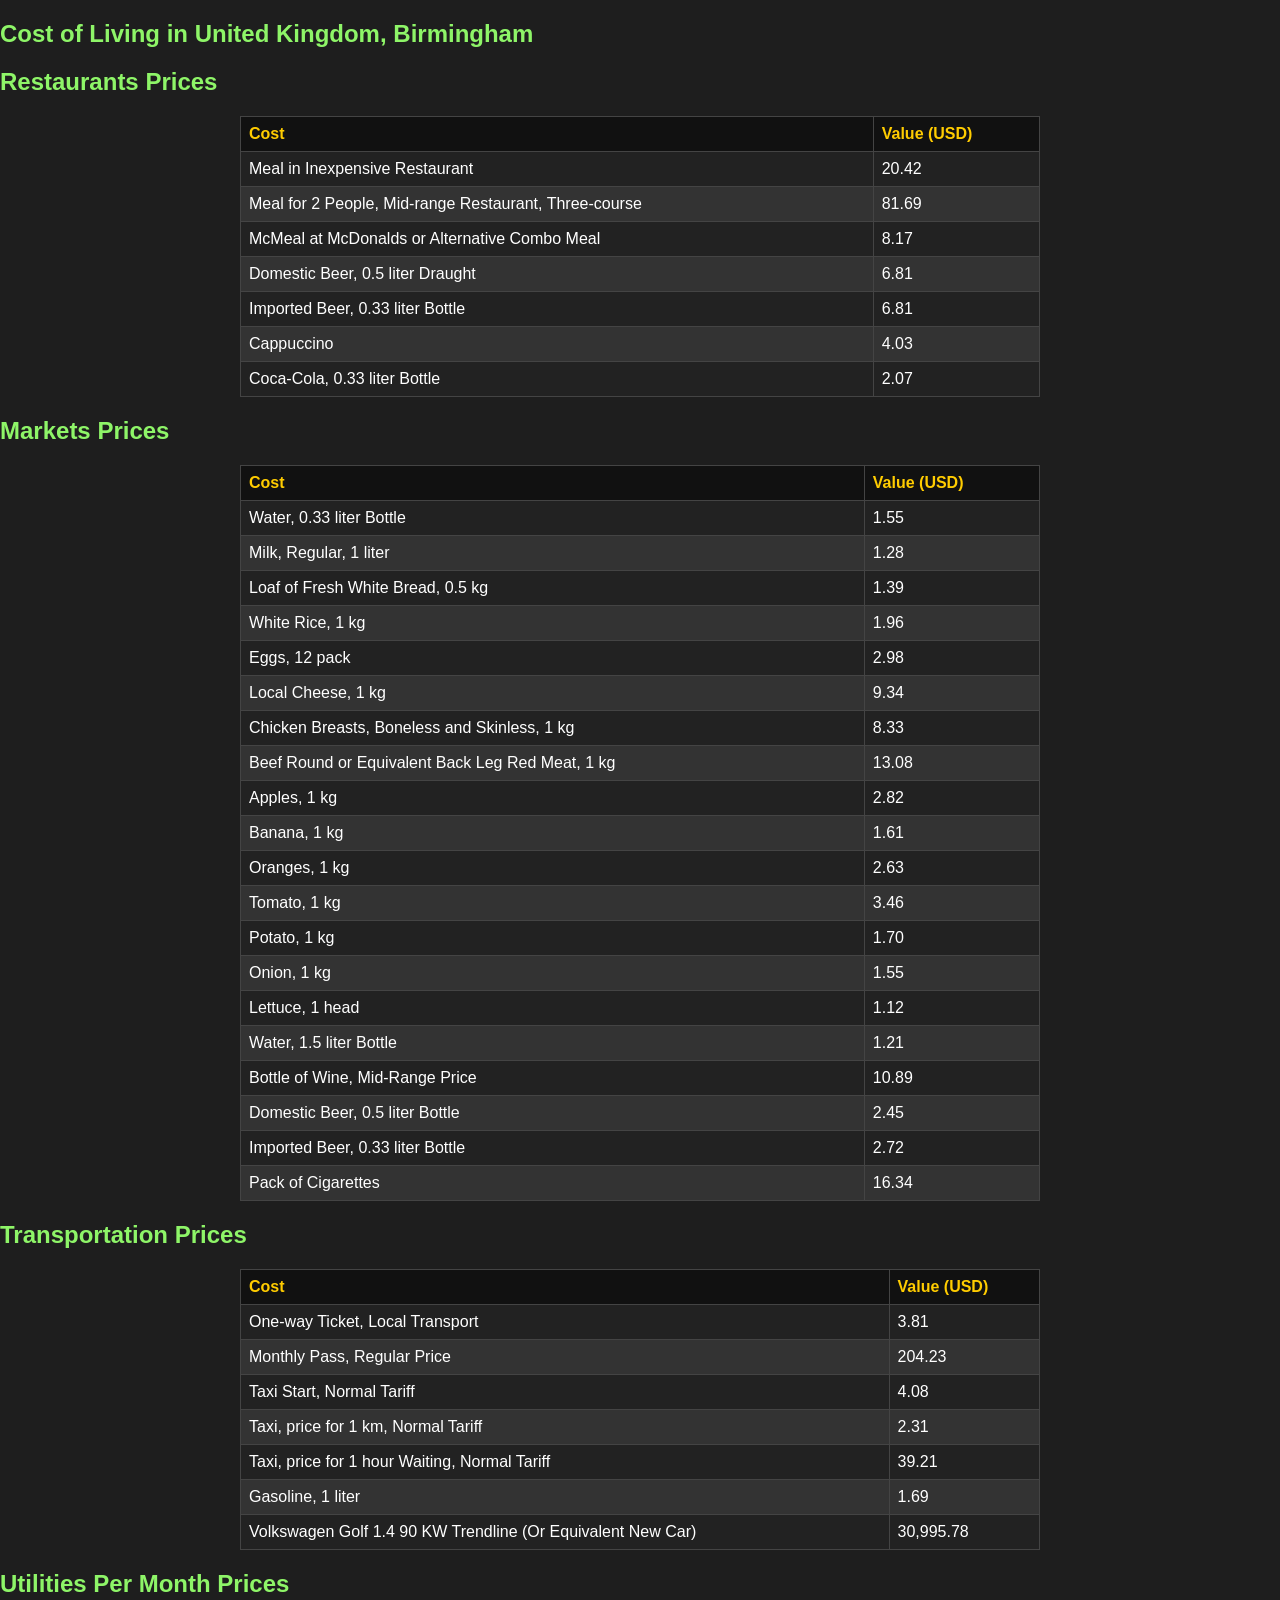
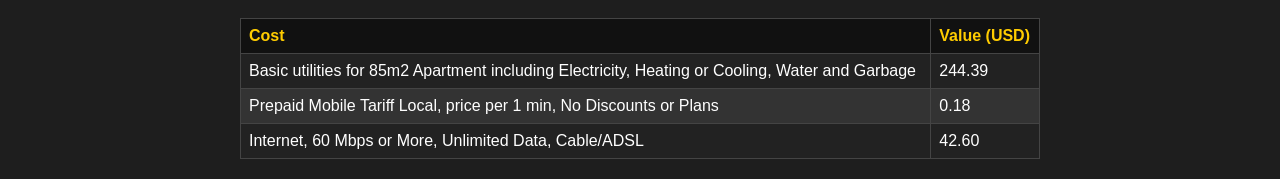
==== birmingham_table.html @ 34eb76c0 "Final" ====
<!DOCTYPE html>
<html>

<head>
    <meta charset="utf-8">
    <style>
        table {
            border-collapse: collapse;
            width: 100%;
            border: 1px solid #ddd;
        }

        th,
        td {
            border: 1px solid #ddd;
            padding: 8px;
            text-align: left;
        }

        th {
            background-color: #f2f2f2;
        }
    </style>
</head>
<link rel="stylesheet" type="text/css" href="table.css">

<body>
    <h2>Cost of Living in United Kingdom, Birmingham</h2>


    <h2>Restaurants Prices</h2>
    <table>
        <tr>
            <th>Cost</th>
            <th>Value (USD)</th>
        </tr>
        <!-- Use a loop to iterate through the "Restaurants prices" data -->
        <tr>
            <td>Meal in Inexpensive Restaurant</td>
            <td>20.42</td>
        </tr>
        <tr>
            <td>Meal for 2 People, Mid-range Restaurant, Three-course</td>
            <td>81.69</td>
        </tr>
        <tr>
            <td>McMeal at McDonalds or Alternative Combo Meal</td>
            <td>8.17</td>
        </tr>
        <tr>
            <td>Domestic Beer, 0.5 liter Draught</td>
            <td>6.81</td>
        </tr>
        <tr>
            <td>Imported Beer, 0.33 liter Bottle</td>
            <td>6.81</td>
        </tr>
        <tr>
            <td>Cappuccino</td>
            <td>4.03</td>
        </tr>
        <tr>
            <td>Coca-Cola, 0.33 liter Bottle</td>
            <td>2.07</td>
        </tr>
    </table>

    <h2>Markets Prices</h2>
    <table>
        <tr>
            <th>Cost</th>
            <th>Value (USD)</th>
        </tr>
        <!-- Use a loop to iterate through the "Markets prices" data -->
        <tr>
            <td>Water, 0.33 liter Bottle</td>
            <td>1.55</td>
        </tr>
        <tr>
            <td>Milk, Regular, 1 liter</td>
            <td>1.28</td>
        </tr>
        <tr>
            <td>Loaf of Fresh White Bread, 0.5 kg</td>
            <td>1.39</td>
        </tr>
        <tr>
            <td>White Rice, 1 kg</td>
            <td>1.96</td>
        </tr>
        <tr>
            <td>Eggs, 12 pack</td>
            <td>2.98</td>
        </tr>
        <tr>
            <td>Local Cheese, 1 kg</td>
            <td>9.34</td>
        </tr>
        <tr>
            <td>Chicken Breasts, Boneless and Skinless, 1 kg</td>
            <td>8.33</td>
        </tr>
        <tr>
            <td>Beef Round or Equivalent Back Leg Red Meat, 1 kg</td>
            <td>13.08</td>
        </tr>
        <tr>
            <td>Apples, 1 kg</td>
            <td>2.82</td>
        </tr>
        <tr>
            <td>Banana, 1 kg</td>
            <td>1.61</td>
        </tr>
        <tr>
            <td>Oranges, 1 kg</td>
            <td>2.63</td>
        </tr>
        <tr>
            <td>Tomato, 1 kg</td>
            <td>3.46</td>
        </tr>
        <tr>
            <td>Potato, 1 kg</td>
            <td>1.70</td>
        </tr>
        <tr>
            <td>Onion, 1 kg</td>
            <td>1.55</td>
        </tr>
        <tr>
            <td>Lettuce, 1 head</td>
            <td>1.12</td>
        </tr>
        <tr>
            <td>Water, 1.5 liter Bottle</td>
            <td>1.21</td>
        </tr>
        <tr>
            <td>Bottle of Wine, Mid-Range Price</td>
            <td>10.89</td>
        </tr>
        <tr>
            <td>Domestic Beer, 0.5 liter Bottle</td>
            <td>2.45</td>
        </tr>
        <tr>
            <td>Imported Beer, 0.33 liter Bottle</td>
            <td>2.72</td>
        </tr>
        <tr>
            <td>Pack of Cigarettes</td>
            <td>16.34</td>
        </tr>
    </table>


    <h2>Transportation Prices</h2>
    <table>
        <tr>
            <th>Cost</th>
            <th>Value (USD)</th>
        </tr>
        <!-- Use a loop to iterate through the "Transportation prices" data -->
        <tr>
            <td>One-way Ticket, Local Transport</td>
            <td>3.81</td>
        </tr>
        <tr>
            <td>Monthly Pass, Regular Price</td>
            <td>204.23</td>
        </tr>
        <tr>
            <td>Taxi Start, Normal Tariff</td>
            <td>4.08</td>
        </tr>
        <tr>
            <td>Taxi, price for 1 km, Normal Tariff</td>
            <td>2.31</td>
        </tr>
        <tr>
            <td>Taxi, price for 1 hour Waiting, Normal Tariff</td>
            <td>39.21</td>
        </tr>
        <tr>
            <td>Gasoline, 1 liter</td>
            <td>1.69</td>
        </tr>
        <tr>
            <td>Volkswagen Golf 1.4 90 KW Trendline (Or Equivalent New Car)</td>
            <td>30,995.78</td>
        </tr>
    </table>

    <h2>Utilities Per Month Prices</h2>
    <table>
        <tr>
            <th>Cost</th>
            <th>Value (USD)</th>
        </tr>
        <!-- Use a loop to iterate through the "Utilities Per Month prices" data -->
        <tr>
            <td>Basic utilities for 85m2 Apartment including Electricity, Heating or Cooling, Water and Garbage</td>
            <td>244.39</td>
        </tr>
        <tr>
            <td>Prepaid Mobile Tariff Local, price per 1 min, No Discounts or Plans</td>
            <td>0.18</td>
        </tr>
        <tr>
            <td>Internet, 60 Mbps or More, Unlimited Data, Cable/ADSL</td>
            <td>42.60</td>
        </tr>
    </table>

    <!-- Repeat the above pattern for other categories -->

</body>

</html>
---- table.css ----
body {
    background-color: #1e1e1e;
    /* Dark background color */
    color: #fff;
    /* Text color */
    font-family: Arial, sans-serif;
    margin: 0;
    padding: 0;
}

h2 {
    color: #8ef568;
    /* Header text color */
}

table {
    border-collapse: collapse;
    width: 100%;
    max-width: 800px;
    margin: 20px auto;
    background-color: #333;
    /* Table background color */
}

th,
td {
    border: 1px solid #444;
    /* Table cell border */
    padding: 8px;
    text-align: left;
}

th {
    background-color: #111;
    /* Header background color */
    color: #ffcc00;
    /* Header text color */
}

tr:nth-child(even) {
    background-color: #222;
    /* Even row background color */
}

/* Add additional styles for odd rows or specific cells if needed */

/* Links color */
a {
    color: #ffcc00;
    text-decoration: none;
}

a:hover {
    color: #ff9900;
}
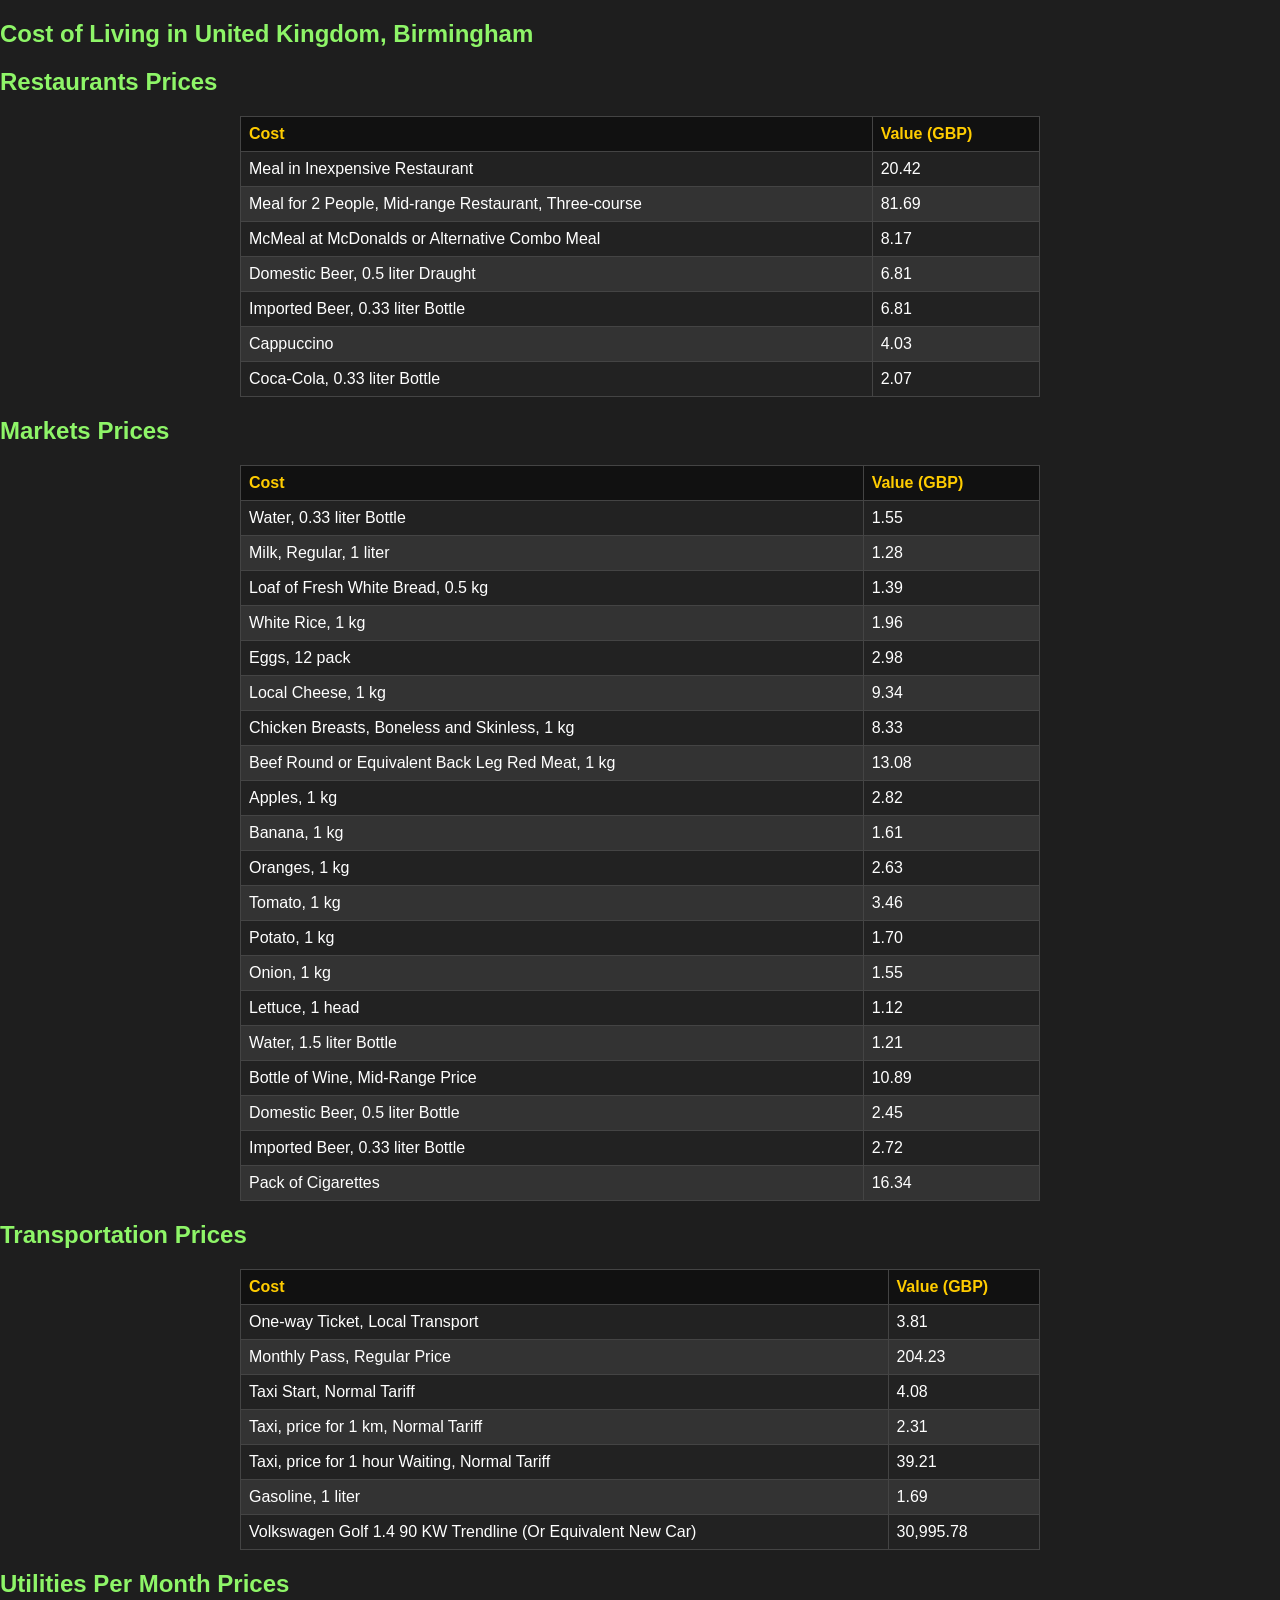
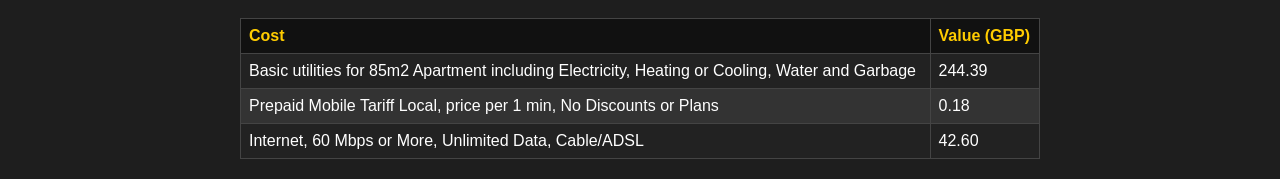
==== commit 4cd0547f: "GBP Problem" ====
--- a/birmingham_table.html
+++ b/birmingham_table.html
@@ -32,7 +32,7 @@
     <table>
         <tr>
             <th>Cost</th>
-            <th>Value (USD)</th>
+            <th>Value (GBP)</th>
         </tr>
         <!-- Use a loop to iterate through the "Restaurants prices" data -->
         <tr>
@@ -69,7 +69,7 @@
     <table>
         <tr>
             <th>Cost</th>
-            <th>Value (USD)</th>
+            <th>Value (GBP)</th>
         </tr>
         <!-- Use a loop to iterate through the "Markets prices" data -->
         <tr>
@@ -159,7 +159,7 @@
     <table>
         <tr>
             <th>Cost</th>
-            <th>Value (USD)</th>
+            <th>Value (GBP)</th>
         </tr>
         <!-- Use a loop to iterate through the "Transportation prices" data -->
         <tr>
@@ -196,7 +196,7 @@
     <table>
         <tr>
             <th>Cost</th>
-            <th>Value (USD)</th>
+            <th>Value (GBP)</th>
         </tr>
         <!-- Use a loop to iterate through the "Utilities Per Month prices" data -->
         <tr>
